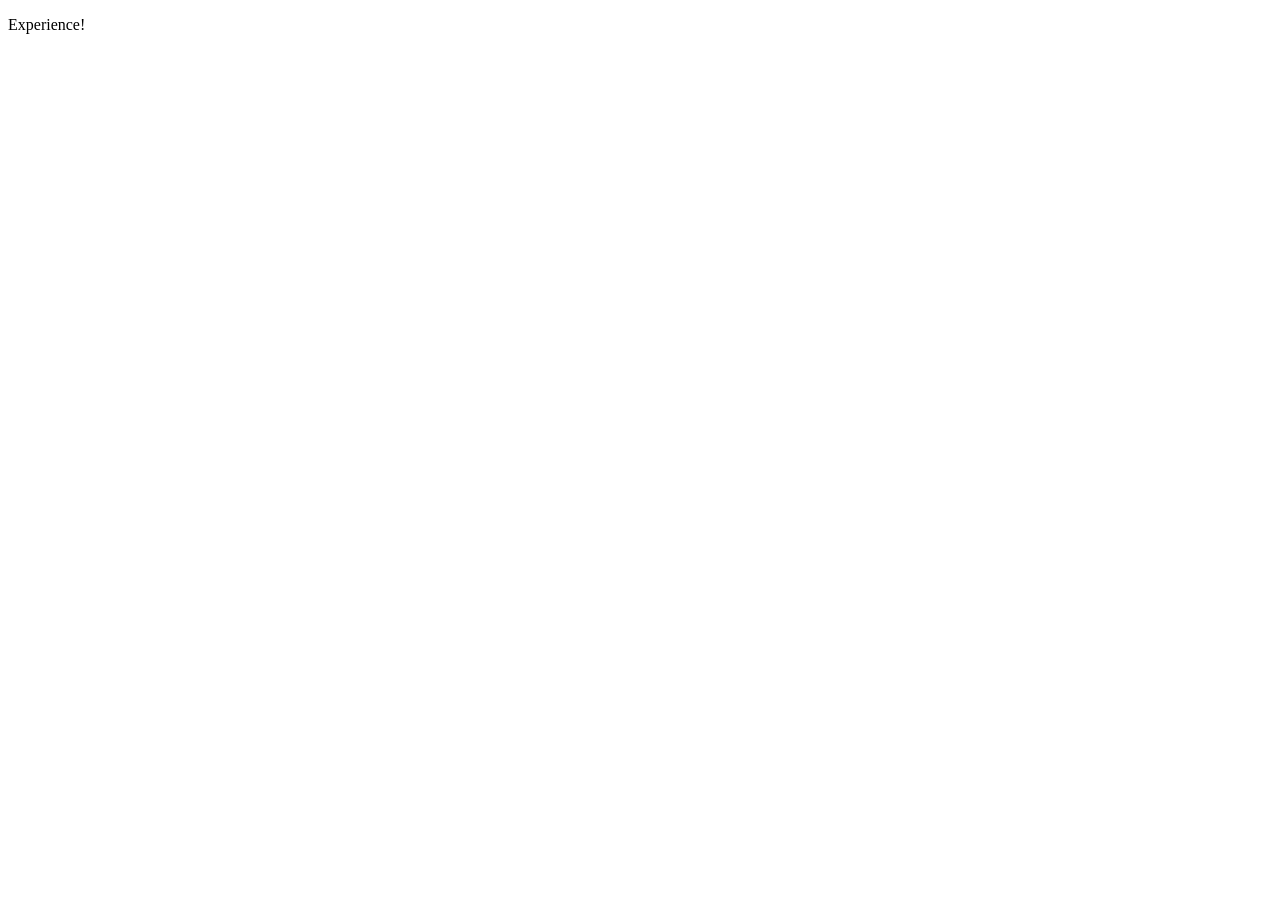
==== experience/experience.html @ 258f3581 "Add portfolio site source files Includes all static pages (home, projects, experience, personal, ski" ====
<!doctype html>
<html lang="en">
  <head>
    <meta charset="UTF-8" />
    <meta name="viewport" content="width=device-width, initial-scale=1.0" />
    <title>Alima's Files</title>
    <link rel="stylesheet" href="experience.css" />
  </head>
  <body>
    <p>Experience!</p>
  </body>
</html>
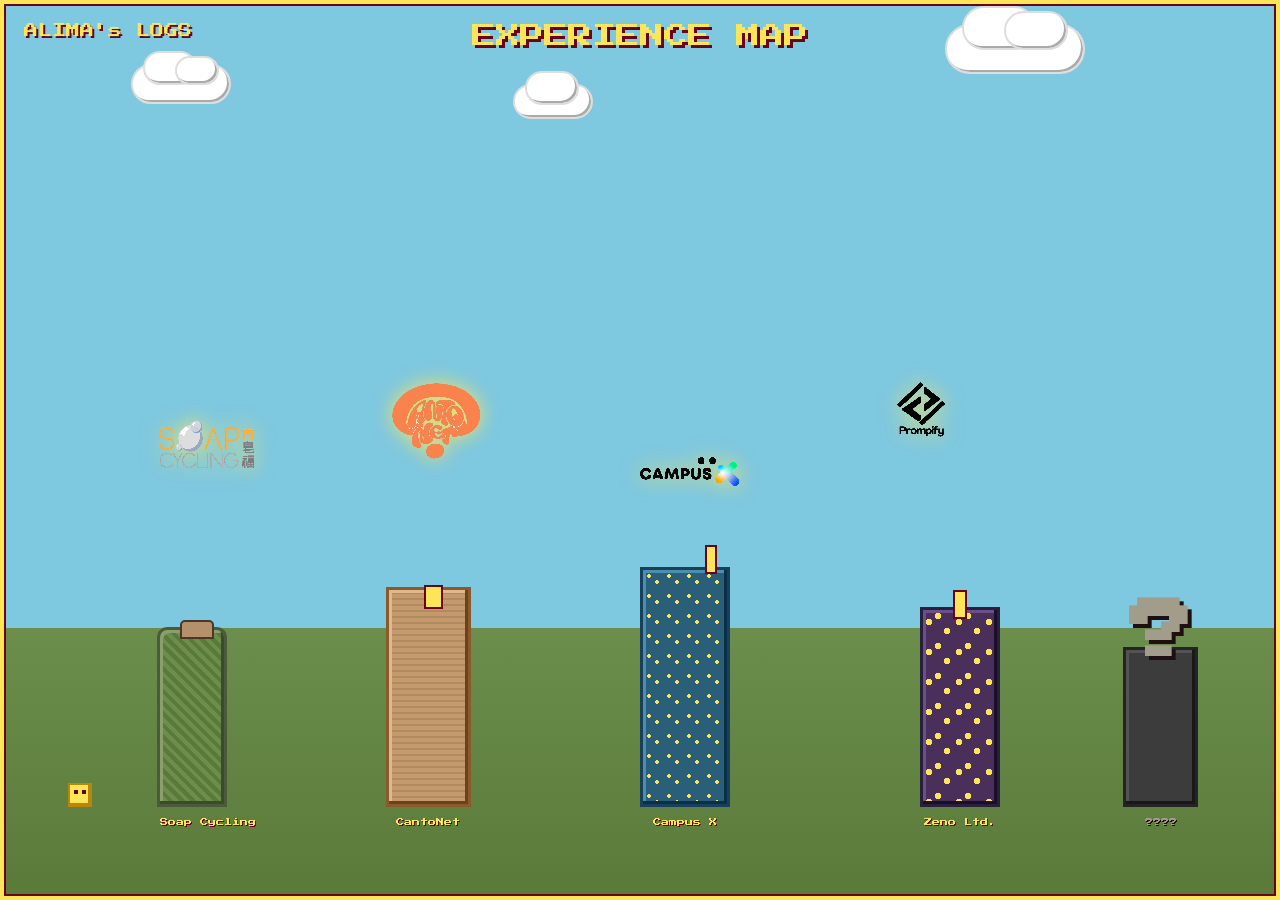
==== commit 60f89ecb: "Add personal newspaper page and update skills & experience Replaced the personal page with a newspap" ====
--- a/experience/experience.html
+++ b/experience/experience.html
@@ -3,10 +3,109 @@
   <head>
     <meta charset="UTF-8" />
     <meta name="viewport" content="width=device-width, initial-scale=1.0" />
-    <title>Alima's Files</title>
+    <title>ALIMA's LOGS – Experience Map</title>
+    <link
+      href="https://fonts.googleapis.com/css?family=Press+Start+2P&display=swap"
+      rel="stylesheet"
+    />
     <link rel="stylesheet" href="experience.css" />
   </head>
   <body>
-    <p>Experience!</p>
+    <div class="cityscape" id="cityscape">
+      <!-- Header text directly on the sky -->
+      <a href="../index.html" class="top-left">ALIMA's LOGS</a>
+      <div class="center-title">EXPERIENCE MAP</div>
+
+      <!-- Pixel clouds (behind text) -->
+      <div class="cloud cloud1"></div>
+      <div class="cloud cloud2"></div>
+      <div class="cloud cloud3"></div>
+
+      <!-- Pixel character (walks on ground) -->
+      <div class="character" id="character" style="left: 5%; bottom: 10%"></div>
+
+      <!-- Buildings – all on ground (bottom: 10%) -->
+      <div
+        class="building building-ngo"
+        data-company="soapcycling"
+        style="left: 12%; bottom: 10%; width: 70px; height: 180px"
+      >
+        <div class="building-name">Soap Cycling</div>
+      </div>
+      <div
+        class="building building-edu"
+        data-company="cantonet"
+        style="left: 30%; bottom: 10%; width: 85px; height: 220px"
+      >
+        <div class="building-name">CantoNet</div>
+      </div>
+      <div
+        class="building building-tech"
+        data-company="campusx"
+        style="left: 50%; bottom: 10%; width: 90px; height: 240px"
+      >
+        <div class="building-name">Campus X</div>
+      </div>
+      <div
+        class="building building-ml"
+        data-company="zeno"
+        style="left: 72%; bottom: 10%; width: 80px; height: 200px"
+      >
+        <div class="building-name">Zeno Ltd.</div>
+      </div>
+      <!-- Mysterious greyed‑out building with question mark -->
+      <div
+        class="building building-mystery"
+        style="left: 88%; bottom: 10%; width: 75px; height: 160px"
+      >
+        <div class="building-name">????</div>
+        <div class="question-mark">?</div>
+      </div>
+
+      <!-- Floating logos (larger, with Zeno specially sized and centered) -->
+      <img
+        src="soapcycling.jpg"
+        alt="Soap Cycling logo"
+        class="floating-logo"
+        style="left: 12%; bottom: 45%"
+      />
+      <img
+        src="cantonet.jpg"
+        alt="CantoNet logo"
+        class="floating-logo"
+        style="left: 30%; bottom: 48%"
+      />
+      <img
+        src="campusx.jpg"
+        alt="Campus X logo"
+        class="floating-logo"
+        style="left: 50%; bottom: 42%"
+      />
+      <img
+        src="zeno.jpg"
+        alt="Zeno Ltd. logo"
+        class="floating-logo zeno-logo"
+        style="left: 72%; bottom: 46%"
+      />
+      <!-- No logo for mystery building -->
+    </div>
+
+    <!-- Centered Modal for company details -->
+    <div class="modal-overlay" id="modalOverlay">
+      <div class="modal-content">
+        <span class="close-btn" id="closeModal">&times;</span>
+        <div class="modal-header">
+          <img class="modal-logo" id="modalLogo" src="" alt="Logo" />
+          <h2 id="modalTitle"></h2>
+        </div>
+        <div class="modal-body">
+          <p id="modalRole"></p>
+          <p id="modalDates"></p>
+          <ul id="modalHighlights"></ul>
+        </div>
+      </div>
+    </div>
+
+    <script src="experience.js"></script>
   </body>
 </html>
--- a/experience/experience.css
+++ b/experience/experience.css
@@ -0,0 +1,504 @@
+/* Reset & full‑page setup */
+* {
+  box-sizing: border-box;
+  margin: 0;
+  padding: 0;
+}
+
+html,
+body {
+  width: 100%;
+  height: 100%;
+  background-color: #680319; /* fallback, but cityscape covers it */
+  font-family: "Press Start 2P", cursive;
+  color: #fde558;
+  overflow: hidden;
+}
+
+/* Cityscape fills entire viewport – sky gradient */
+.cityscape {
+  position: relative;
+  width: 100vw;
+  height: 100vh;
+  background: linear-gradient(
+    #7ec8e0 0%,
+    #7ec8e0 70%,
+    #6b8e4c 70%,
+    #5a7a3a 100%
+  );
+  border: 4px solid #fde558;
+  box-shadow:
+    inset 0 0 0 2px #680319,
+    8px 8px 0 rgba(0, 0, 0, 0.5);
+  overflow: hidden;
+  image-rendering: pixelated;
+  cursor: pointer;
+}
+
+/* Header text – positioned directly on the sky */
+.top-left {
+  position: absolute;
+  top: 20px;
+  left: 20px;
+  font-size: 14px;
+  color: #fde558; /* keep the yellow color */
+  text-shadow: 2px 2px 0 #680319;
+  z-index: 16; /* slightly above clouds (clouds are z-index:1) */
+  text-decoration: none; /* remove underline */
+  cursor: pointer; /* show hand cursor */
+  pointer-events: auto; /* ensure it's clickable (override any previous none) */
+}
+
+.top-left:hover {
+  text-decoration: underline; /* optional: underline on hover for clarity */
+}
+
+.center-title {
+  position: absolute;
+  top: 20px;
+  left: 50%;
+  transform: translateX(-50%);
+  font-size: 24px;
+  color: #fde558;
+  text-shadow: 3px 3px 0 #680319;
+  white-space: nowrap;
+  z-index: 15;
+  pointer-events: none;
+}
+
+/* Pixel clouds – behind everything else */
+.cloud {
+  position: absolute;
+  background: #ffffff;
+  border: 2px solid #ddd;
+  box-shadow:
+    inset -2px -2px 0 #aaa,
+    inset 2px 2px 0 #fff;
+  image-rendering: pixelated;
+  z-index: 1;
+  pointer-events: none;
+}
+
+.cloud1 {
+  width: 100px;
+  height: 40px;
+  top: 60px;
+  left: 10%;
+  border-radius: 20px;
+}
+.cloud1::before,
+.cloud1::after {
+  content: "";
+  position: absolute;
+  background: #ffffff;
+  border: 2px solid #ddd;
+  box-shadow: inset -2px -2px 0 #aaa;
+  image-rendering: pixelated;
+}
+.cloud1::before {
+  width: 50px;
+  height: 30px;
+  top: -15px;
+  left: 10px;
+  border-radius: 20px;
+}
+.cloud1::after {
+  width: 40px;
+  height: 25px;
+  top: -10px;
+  right: 10px;
+  border-radius: 15px;
+}
+
+.cloud2 {
+  width: 140px;
+  height: 50px;
+  top: 20px;
+  right: 15%;
+  border-radius: 30px;
+}
+.cloud2::before,
+.cloud2::after {
+  content: "";
+  position: absolute;
+  background: #ffffff;
+  border: 2px solid #ddd;
+  box-shadow: inset -2px -2px 0 #aaa;
+  image-rendering: pixelated;
+}
+.cloud2::before {
+  width: 70px;
+  height: 40px;
+  top: -20px;
+  left: 15px;
+  border-radius: 30px;
+}
+.cloud2::after {
+  width: 60px;
+  height: 35px;
+  top: -15px;
+  right: 15px;
+  border-radius: 25px;
+}
+
+.cloud3 {
+  width: 80px;
+  height: 35px;
+  top: 80px;
+  left: 40%;
+  border-radius: 20px;
+}
+.cloud3::before {
+  content: "";
+  position: absolute;
+  width: 50px;
+  height: 30px;
+  background: #ffffff;
+  border: 2px solid #ddd;
+  box-shadow: inset -2px -2px 0 #aaa;
+  top: -15px;
+  left: 10px;
+  border-radius: 20px;
+  image-rendering: pixelated;
+}
+
+/* ---------- Buildings – all on ground (bottom: 10%) ---------- */
+.building {
+  position: absolute;
+  background: #8b6b4f; /* fallback */
+  border: 3px solid #4a3729;
+  box-shadow:
+    inset -3px -3px 0 #3a2a1f,
+    inset 3px 3px 0 #b5916b;
+  image-rendering: pixelated;
+  transition: transform 0.1s step-end;
+  cursor: pointer;
+}
+
+.building:hover {
+  transform: scale(1.02);
+}
+
+.building-name {
+  position: absolute;
+  bottom: -22px;
+  left: 0;
+  width: 100%;
+  font-size: 8px;
+  color: #fde558;
+  text-align: center;
+  text-shadow: 1px 1px 0 #680319;
+  white-space: nowrap;
+}
+
+/* Soap Cycling – NGO: green with a curved top */
+.building-ngo {
+  background: #6b8e4c;
+  border-color: #4a5a3a;
+  box-shadow:
+    inset -3px -3px 0 #3a4a2a,
+    inset 3px 3px 0 #8b9e6b;
+  background-image: repeating-linear-gradient(
+    45deg,
+    #5a7a3a 0px,
+    #5a7a3a 4px,
+    #6b8e4c 4px,
+    #6b8e4c 8px
+  );
+  border-radius: 10px 10px 0 0;
+}
+.building-ngo::after {
+  content: "";
+  position: absolute;
+  top: -10px;
+  left: 20px;
+  width: 30px;
+  height: 15px;
+  background: #b5916b;
+  border: 2px solid #4a3729;
+  border-radius: 5px 5px 0 0;
+}
+
+/* CantoNet – education: school with a tower (no emoji) */
+.building-edu {
+  background: #c49a6c;
+  border-color: #8b5a2b;
+  box-shadow:
+    inset -3px -3px 0 #6b421f,
+    inset 3px 3px 0 #e0b88b;
+  background-image: repeating-linear-gradient(
+    0deg,
+    rgba(0, 0, 0, 0.1) 0px,
+    rgba(0, 0, 0, 0.1) 2px,
+    transparent 2px,
+    transparent 6px
+  );
+}
+.building-edu::after {
+  content: "";
+  position: absolute;
+  top: -5px;
+  left: 35px;
+  width: 15px;
+  height: 20px;
+  background: #fde558;
+  border: 2px solid #680319;
+}
+
+/* Campus X – tech: modern with antenna (no emoji) */
+.building-tech {
+  background: #2a5f7a;
+  border-color: #1a3f5a;
+  box-shadow:
+    inset -3px -3px 0 #0a2f4a,
+    inset 3px 3px 0 #4a8fb0;
+  background-image:
+    radial-gradient(circle at 30% 30%, #fde558 2px, transparent 2px),
+    radial-gradient(circle at 70% 60%, #fde558 2px, transparent 2px);
+  background-size: 20px 20px;
+}
+.building-tech::after {
+  content: "";
+  position: absolute;
+  top: -25px;
+  right: 10px;
+  width: 8px;
+  height: 25px;
+  background: #fde558;
+  border: 2px solid #680319;
+}
+
+/* Zeno Ltd. – ML startup: futuristic with neural‑net dots and spire */
+.building-ml {
+  background: #4a2f5a;
+  border-color: #2a1f3a;
+  box-shadow:
+    inset -3px -3px 0 #1a0f2a,
+    inset 3px 3px 0 #6a4f8a;
+  background-image:
+    radial-gradient(circle at 20% 40%, #fde558 3px, transparent 3px),
+    radial-gradient(circle at 80% 70%, #fde558 3px, transparent 3px),
+    radial-gradient(circle at 50% 20%, #fde558 3px, transparent 3px);
+  background-size: 30px 30px;
+}
+.building-ml::after {
+  content: "";
+  position: absolute;
+  top: -20px;
+  left: 50%;
+  transform: translateX(-50%);
+  width: 10px;
+  height: 25px;
+  background: #fde558;
+  border: 2px solid #680319;
+}
+
+/* Mystery building – dimmed grey with giant question mark */
+.building-mystery {
+  background: #555;
+  border-color: #333;
+  box-shadow:
+    inset -3px -3px 0 #222,
+    inset 3px 3px 0 #777;
+  filter: grayscale(80%) brightness(0.7);
+}
+.question-mark {
+  position: absolute;
+  top: -50px;
+  left: 50%;
+  transform: translateX(-50%);
+  font-size: 64px;
+  font-weight: bold;
+  color: #fde558;
+  text-shadow: 4px 4px 0 #680319;
+  font-family: "Press Start 2P", cursive;
+  pointer-events: none;
+}
+
+/* ---------- Floating logos (base size 100px) ---------- */
+.floating-logo {
+  position: absolute;
+  width: 100px;
+  height: 100px;
+  object-fit: contain;
+  image-rendering: pixelated;
+  filter: drop-shadow(0 0 10px rgba(253, 229, 88, 0.9));
+  pointer-events: none;
+  z-index: 20;
+  transition: transform 0.2s;
+}
+.floating-logo:hover {
+  transform: scale(1.1);
+}
+
+/* Zeno logo – enlarged and centered over its building */
+.zeno-logo {
+  width: 150px;
+  height: 150px;
+  transform: translateX(-50%); /* center horizontally */
+  left: 72% !important; /* override inline left to keep alignment */
+  bottom: 46% !important;
+}
+
+/* ---------- The pixel character (walks horizontally only) ---------- */
+.character {
+  position: absolute;
+  width: 24px;
+  height: 24px;
+  background: #fde558;
+  border: 2px solid #b8860b;
+  box-shadow: inset -2px -2px 0 #b8860b;
+  image-rendering: pixelated;
+  bottom: 10%; /* fixed ground level */
+  left: 5%;
+  transition: left 0.6s steps(10); /* only left changes */
+  z-index: 10;
+}
+.character::before,
+.character::after {
+  content: "";
+  position: absolute;
+  width: 4px;
+  height: 4px;
+  background: #680319;
+  top: 5px;
+}
+.character::before {
+  left: 4px;
+}
+.character::after {
+  right: 4px;
+}
+
+/* ---------- Centered Modal with overlay ---------- */
+.modal-overlay {
+  display: none;
+  position: fixed;
+  top: 0;
+  left: 0;
+  width: 100%;
+  height: 100%;
+  background-color: rgba(0, 0, 0, 0.7);
+  align-items: center;
+  justify-content: center;
+  z-index: 200;
+}
+
+.modal-content {
+  background-color: #ffffff;
+  border: 4px solid #fde558;
+  padding: 30px;
+  max-width: 500px;
+  width: 90%;
+  box-shadow: 8px 8px 0 rgba(0, 0, 0, 0.5);
+  font-family: "Press Start 2P", cursive;
+  color: #333;
+  position: relative;
+  animation: modalPop 0.2s steps(4);
+}
+
+@keyframes modalPop {
+  0% {
+    transform: scale(0.8);
+    opacity: 0;
+  }
+  100% {
+    transform: scale(1);
+    opacity: 1;
+  }
+}
+
+.close-btn {
+  position: absolute;
+  top: 10px;
+  right: 15px;
+  font-size: 28px;
+  font-weight: bold;
+  color: #680319;
+  cursor: pointer;
+}
+.close-btn:hover {
+  color: #fde558;
+}
+
+.modal-header {
+  display: flex;
+  align-items: center;
+  gap: 20px;
+  margin-bottom: 20px;
+}
+
+.modal-logo {
+  width: 120px;
+  height: 120px;
+  object-fit: contain;
+  border: 3px solid #680319;
+  image-rendering: pixelated;
+  background: #fff;
+}
+
+.modal-header h2 {
+  font-size: 18px;
+  color: #680319;
+  text-shadow: 1px 1px 0 #fde558;
+  word-break: break-word;
+}
+
+.modal-body p {
+  font-size: 12px;
+  margin: 12px 0;
+  line-height: 1.6;
+  color: #333;
+}
+
+.modal-body ul {
+  margin-top: 10px;
+  padding-left: 20px;
+  color: #333;
+}
+
+.modal-body li {
+  font-size: 10px;
+  margin-bottom: 8px;
+}
+
+/* Responsive adjustments */
+@media (max-width: 600px) {
+  .center-title {
+    font-size: 16px;
+  }
+  .top-left {
+    font-size: 10px;
+  }
+  .building {
+    width: 60px !important;
+    height: 140px !important;
+  }
+  .floating-logo {
+    width: 70px;
+    height: 70px;
+  }
+  .zeno-logo {
+    width: 110px;
+    height: 110px;
+  }
+  .building-name {
+    font-size: 6px;
+    bottom: -18px;
+  }
+  .character {
+    width: 20px;
+    height: 20px;
+  }
+  .modal-logo {
+    width: 80px;
+    height: 80px;
+  }
+  .modal-header h2 {
+    font-size: 14px;
+  }
+  .modal-body p,
+  .modal-body li {
+    font-size: 8px;
+  }
+}
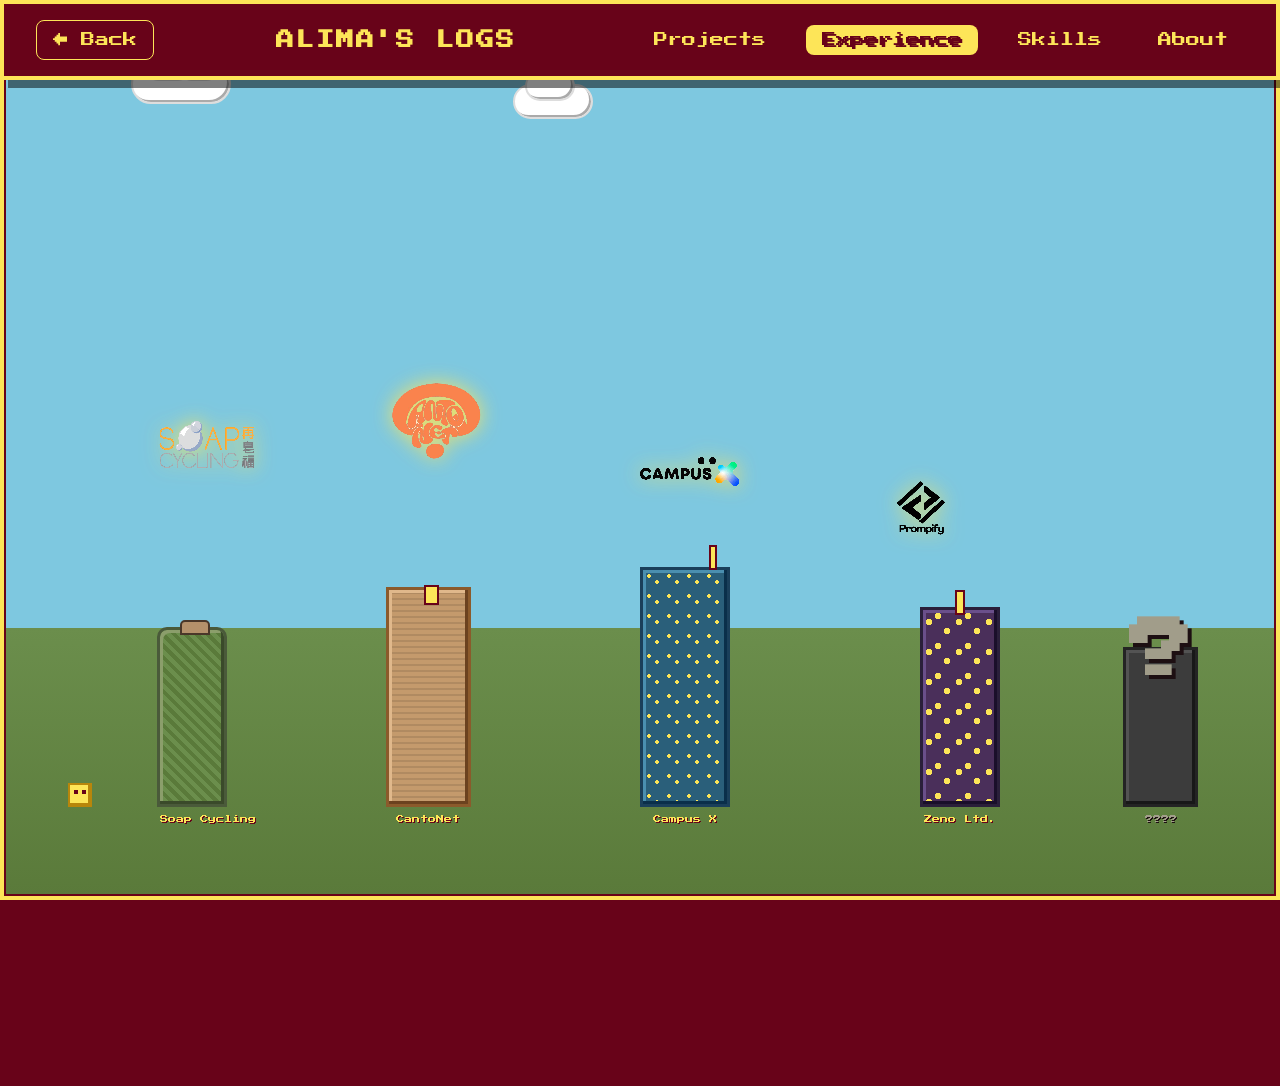
==== commit e9525b1e: "Add large image files for projects: nomad.jpg and vaccine.jpg" ====
--- a/experience/experience.html
+++ b/experience/experience.html
@@ -4,16 +4,27 @@
     <meta charset="UTF-8" />
     <meta name="viewport" content="width=device-width, initial-scale=1.0" />
     <title>ALIMA's LOGS – Experience Map</title>
+    <link rel="stylesheet" href="../common/design-system.css" />
     <link
       href="https://fonts.googleapis.com/css?family=Press+Start+2P&display=swap"
       rel="stylesheet"
     />
     <link rel="stylesheet" href="experience.css" />
   </head>
-  <body>
+  <body class="theme-experience">
+    <nav class="unified-nav">
+      <a href="../index.html" class="nav-back">← Back</a>
+      <a href="../index.html" class="nav-brand">ALIMA's LOGS</a>
+      <ul class="nav-menu">
+        <li><a href="../projects/projects.html" class="nav-link">Projects</a></li>
+        <li><a href="experience.html" class="nav-link active">Experience</a></li>
+        <li><a href="../skills/skills.html" class="nav-link">Skills</a></li>
+        <li><a href="../personal/personal.html" class="nav-link">About</a></li>
+      </ul>
+    </nav>
+    
     <div class="cityscape" id="cityscape">
       <!-- Header text directly on the sky -->
-      <a href="../index.html" class="top-left">ALIMA's LOGS</a>
       <div class="center-title">EXPERIENCE MAP</div>
 
       <!-- Pixel clouds (behind text) -->
@@ -101,11 +112,23 @@
         <div class="modal-body">
           <p id="modalRole"></p>
           <p id="modalDates"></p>
+          <p id="modalLocation"></p>
           <ul id="modalHighlights"></ul>
         </div>
       </div>
     </div>
 
+    <footer class="unified-footer">
+      <div class="footer-content">
+        <p>&copy; 2024 Alima Nur Begimbaeva. All rights reserved.</p>
+        <ul class="footer-links">
+          <li><a href="#" class="footer-link">LinkedIn</a></li>
+          <li><a href="#" class="footer-link">GitHub</a></li>
+          <li><a href="#" class="footer-link">Email</a></li>
+        </ul>
+      </div>
+    </footer>
+
     <script src="experience.js"></script>
   </body>
 </html>
--- a/common/design-system.css
+++ b/common/design-system.css
@@ -0,0 +1,421 @@
+/* ========================================
+   ALIMA'S PORTFOLIO - UNIFIED DESIGN SYSTEM
+   ======================================== */
+
+/* CSS Custom Properties (Design Tokens) */
+:root {
+  /* Color Palette */
+  --primary-dark: #680319;
+  --primary-light: #fde558;
+  --accent-gold: #d4af37;
+  --neutral-dark: #1a1a1a;
+  --neutral-light: #f8f6f0;
+  --neutral-gray: #666;
+  --neutral-light-gray: #ccc;
+  --white: #ffffff;
+  
+  /* Color RGB Values for Opacity */
+  --primary-dark-rgb: 104 3 25;
+  --primary-light-rgb: 253 229 88;
+  --accent-gold-rgb: 212 175 55;
+  --neutral-dark-rgb: 26 26 26;
+  --neutral-light-rgb: 248 246 240;
+  
+  /* Typography */
+  --font-serif-primary: 'Playfair Display', serif;
+  --font-serif-secondary: 'Merriweather', serif;
+  --font-sans-primary: 'Roboto Slab', sans-serif;
+  --font-sans-secondary: 'Instrument Serif', serif;
+  --font-mono: 'ui-monospace', 'SFMono-Regular', 'Menlo', 'Monaco', 'Consolas', monospace;
+  --font-pixel: 'Press Start 2P', cursive;
+  
+  /* Spacing Scale */
+  --space-xs: 4px;
+  --space-sm: 8px;
+  --space-md: 16px;
+  --space-lg: 24px;
+  --space-xl: 32px;
+  --space-2xl: 48px;
+  --space-3xl: 64px;
+  
+  /* Border Radius */
+  --radius-sm: 4px;
+  --radius-md: 8px;
+  --radius-lg: 12px;
+  --radius-xl: 16px;
+  --radius-2xl: 24px;
+  --radius-full: 999px;
+  
+  /* Shadows */
+  --shadow-sm: 0 2px 4px rgba(0, 0, 0, 0.1);
+  --shadow-md: 0 4px 8px rgba(0, 0, 0, 0.15);
+  --shadow-lg: 0 8px 16px rgba(0, 0, 0, 0.2);
+  --shadow-pixel: 8px 8px 0 rgba(0, 0, 0, 0.5);
+  
+  /* Transitions */
+  --transition-fast: 0.15s ease;
+  --transition-normal: 0.3s ease;
+  --transition-slow: 0.6s ease;
+  
+  /* Z-Index Scale */
+  --z-dropdown: 100;
+  --z-modal: 200;
+  --z-tooltip: 300;
+}
+
+/* ========================================
+   UNIVERSAL RESET & BASE STYLES
+   ======================================== */
+
+*,
+*::before,
+*::after {
+  box-sizing: border-box;
+  margin: 0;
+  padding: 0;
+}
+
+html {
+  scroll-behavior: smooth;
+}
+
+body {
+  line-height: 1.6;
+  -webkit-font-smoothing: antialiased;
+  -moz-osx-font-smoothing: grayscale;
+}
+
+/* ========================================
+   UNIFIED NAVIGATION COMPONENT
+   ======================================== */
+
+.unified-nav {
+  position: fixed;
+  top: 0;
+  left: 0;
+  right: 0;
+  z-index: 50;
+  display: flex;
+  justify-content: space-between;
+  align-items: center;
+  padding: var(--space-md) var(--space-xl);
+  background: rgba(var(--primary-dark-rgb), 0.95);
+  backdrop-filter: blur(10px);
+  border-bottom: 2px solid var(--primary-light);
+  transition: all var(--transition-normal);
+}
+
+.unified-nav.scrolled {
+  background: var(--primary-dark);
+  box-shadow: var(--shadow-md);
+}
+
+.nav-brand {
+  font-family: var(--font-serif-primary);
+  font-weight: 700;
+  font-size: 18px;
+  letter-spacing: 2px;
+  text-transform: uppercase;
+  color: var(--primary-light);
+  text-decoration: none;
+  transition: color var(--transition-fast);
+}
+
+.nav-brand:hover {
+  color: var(--accent-gold);
+}
+
+.nav-back {
+  font-family: var(--font-sans-primary);
+  font-size: 14px;
+  color: var(--primary-light);
+  text-decoration: none;
+  padding: var(--space-sm) var(--space-md);
+  border: 1px solid var(--primary-light);
+  border-radius: var(--radius-md);
+  transition: all var(--transition-fast);
+}
+
+.nav-back:hover {
+  background: var(--primary-light);
+  color: var(--primary-dark);
+}
+
+.nav-menu {
+  display: flex;
+  gap: var(--space-lg);
+  list-style: none;
+}
+
+.nav-link {
+  font-family: var(--font-sans-primary);
+  font-size: 14px;
+  color: var(--primary-light);
+  text-decoration: none;
+  padding: var(--space-sm) var(--space-md);
+  border-radius: var(--radius-md);
+  transition: all var(--transition-fast);
+}
+
+.nav-link:hover,
+.nav-link.active {
+  background: var(--primary-light);
+  color: var(--primary-dark);
+}
+
+/* ========================================
+   UNIFIED FOOTER COMPONENT
+   ======================================== */
+
+.unified-footer {
+  background: var(--primary-dark);
+  color: var(--primary-light);
+  padding: var(--space-xl) var(--space-lg);
+  text-align: center;
+  border-top: 4px double var(--accent-gold);
+  margin-top: var(--space-3xl);
+}
+
+.footer-content {
+  font-family: var(--font-sans-primary);
+  font-size: 12px;
+  letter-spacing: 1px;
+  max-width: 1200px;
+  margin: 0 auto;
+}
+
+.footer-links {
+  display: flex;
+  justify-content: center;
+  gap: var(--space-xl);
+  margin-top: var(--space-md);
+  list-style: none;
+}
+
+.footer-link {
+  color: var(--primary-light);
+  text-decoration: none;
+  transition: color var(--transition-fast);
+}
+
+.footer-link:hover {
+  color: var(--accent-gold);
+}
+
+/* ========================================
+   THEME-SPECIFIC VARIATIONS
+   ======================================== */
+
+/* Landing Page Theme */
+.theme-landing {
+  background: var(--primary-dark);
+  color: var(--primary-light);
+  font-family: var(--font-sans-secondary);
+}
+
+.theme-landing .unified-nav {
+  background: transparent;
+  border-bottom: 1px solid rgba(var(--primary-light-rgb), 0.2);
+}
+
+.theme-landing .unified-nav.scrolled {
+  background: rgba(var(--primary-dark-rgb), 0.95);
+}
+
+/* Experience Page Theme (Retro Game) */
+.theme-experience {
+  background: var(--primary-dark);
+  color: var(--primary-light);
+  font-family: var(--font-pixel);
+  image-rendering: pixelated;
+}
+
+.theme-experience .unified-nav {
+  background: var(--primary-dark);
+  border: 4px solid var(--primary-light);
+  box-shadow: var(--shadow-pixel);
+}
+
+.theme-experience .nav-brand,
+.theme-experience .nav-link,
+.theme-experience .nav-back {
+  font-family: var(--font-pixel);
+  text-shadow: 2px 2px 0 var(--primary-dark);
+}
+
+/* Projects Page Theme (Museum) */
+.theme-projects {
+  background: var(--primary-dark);
+  color: var(--primary-light);
+  font-family: var(--font-sans-secondary);
+}
+
+.theme-projects .unified-nav {
+  background: rgba(var(--primary-dark-rgb), 0.8);
+  backdrop-filter: blur(10px);
+}
+
+.theme-projects .nav-brand {
+  font-family: var(--font-serif-primary);
+  font-style: italic;
+}
+
+/* Skills Page Theme (Gaming UI) */
+.theme-skills {
+  background: var(--primary-dark);
+  color: var(--primary-light);
+  font-family: var(--font-sans-primary);
+}
+
+.theme-skills .unified-nav {
+  background: var(--primary-dark);
+  border-bottom: 2px solid rgba(var(--primary-light-rgb), 0.2);
+}
+
+.theme-skills .nav-brand {
+  font-weight: 800;
+  letter-spacing: 0.18em;
+}
+
+/* About Me Page Theme (Newspaper) */
+.theme-personal {
+  background: var(--neutral-light);
+  color: var(--neutral-dark);
+  font-family: var(--font-serif-secondary);
+}
+
+.theme-personal .unified-nav {
+  background: var(--neutral-dark);
+  border-bottom: 4px double var(--accent-gold);
+}
+
+.theme-personal .nav-brand,
+.theme-personal .nav-link,
+.theme-personal .nav-back {
+  color: var(--white);
+}
+
+.theme-personal .nav-link:hover,
+.theme-personal .nav-back:hover {
+  background: var(--accent-gold);
+  color: var(--neutral-dark);
+}
+
+/* ========================================
+   RESPONSIVE NAVIGATION
+   ======================================== */
+
+@media (max-width: 768px) {
+  .unified-nav {
+    padding: var(--space-sm) var(--space-md);
+  }
+  
+  .nav-menu {
+    display: none;
+  }
+  
+  .nav-brand {
+    font-size: 16px;
+  }
+  
+  .nav-back {
+    font-size: 12px;
+    padding: var(--space-xs) var(--space-sm);
+  }
+}
+
+@media (max-width: 480px) {
+  .unified-nav {
+    flex-direction: column;
+    gap: var(--space-sm);
+    padding: var(--space-sm);
+  }
+  
+  .footer-links {
+    flex-direction: column;
+    gap: var(--space-md);
+  }
+}
+
+/* ========================================
+   UTILITY CLASSES
+   ======================================== */
+
+.container {
+  max-width: 1200px;
+  margin: 0 auto;
+  padding: 0 var(--space-lg);
+}
+
+.text-center {
+  text-align: center;
+}
+
+.text-left {
+  text-align: left;
+}
+
+.text-right {
+  text-align: right;
+}
+
+.sr-only {
+  position: absolute;
+  width: 1px;
+  height: 1px;
+  padding: 0;
+  margin: -1px;
+  overflow: hidden;
+  clip: rect(0, 0, 0, 0);
+  white-space: nowrap;
+  border: 0;
+}
+
+/* ========================================
+   ANIMATIONS
+   ======================================== */
+
+@keyframes fadeIn {
+  from {
+    opacity: 0;
+    transform: translateY(20px);
+  }
+  to {
+    opacity: 1;
+    transform: translateY(0);
+  }
+}
+
+@keyframes slideInLeft {
+  from {
+    opacity: 0;
+    transform: translateX(-20px);
+  }
+  to {
+    opacity: 1;
+    transform: translateX(0);
+  }
+}
+
+@keyframes pulse {
+  0%, 100% {
+    transform: scale(1);
+    opacity: 1;
+  }
+  50% {
+    transform: scale(1.05);
+    opacity: 0.8;
+  }
+}
+
+.animate-fade-in {
+  animation: fadeIn 0.6s ease-out;
+}
+
+.animate-slide-in {
+  animation: slideInLeft 0.4s ease-out;
+}
+
+.animate-pulse {
+  animation: pulse 2s ease-in-out infinite;
+}
--- a/experience/experience.css
+++ b/experience/experience.css
@@ -337,7 +337,7 @@
   height: 150px;
   transform: translateX(-50%); /* center horizontally */
   left: 72% !important; /* override inline left to keep alignment */
-  bottom: 46% !important;
+  bottom: 35% !important; /* positioned to sit on top of the building */
 }
 
 /* ---------- The pixel character (walks horizontally only) ---------- */
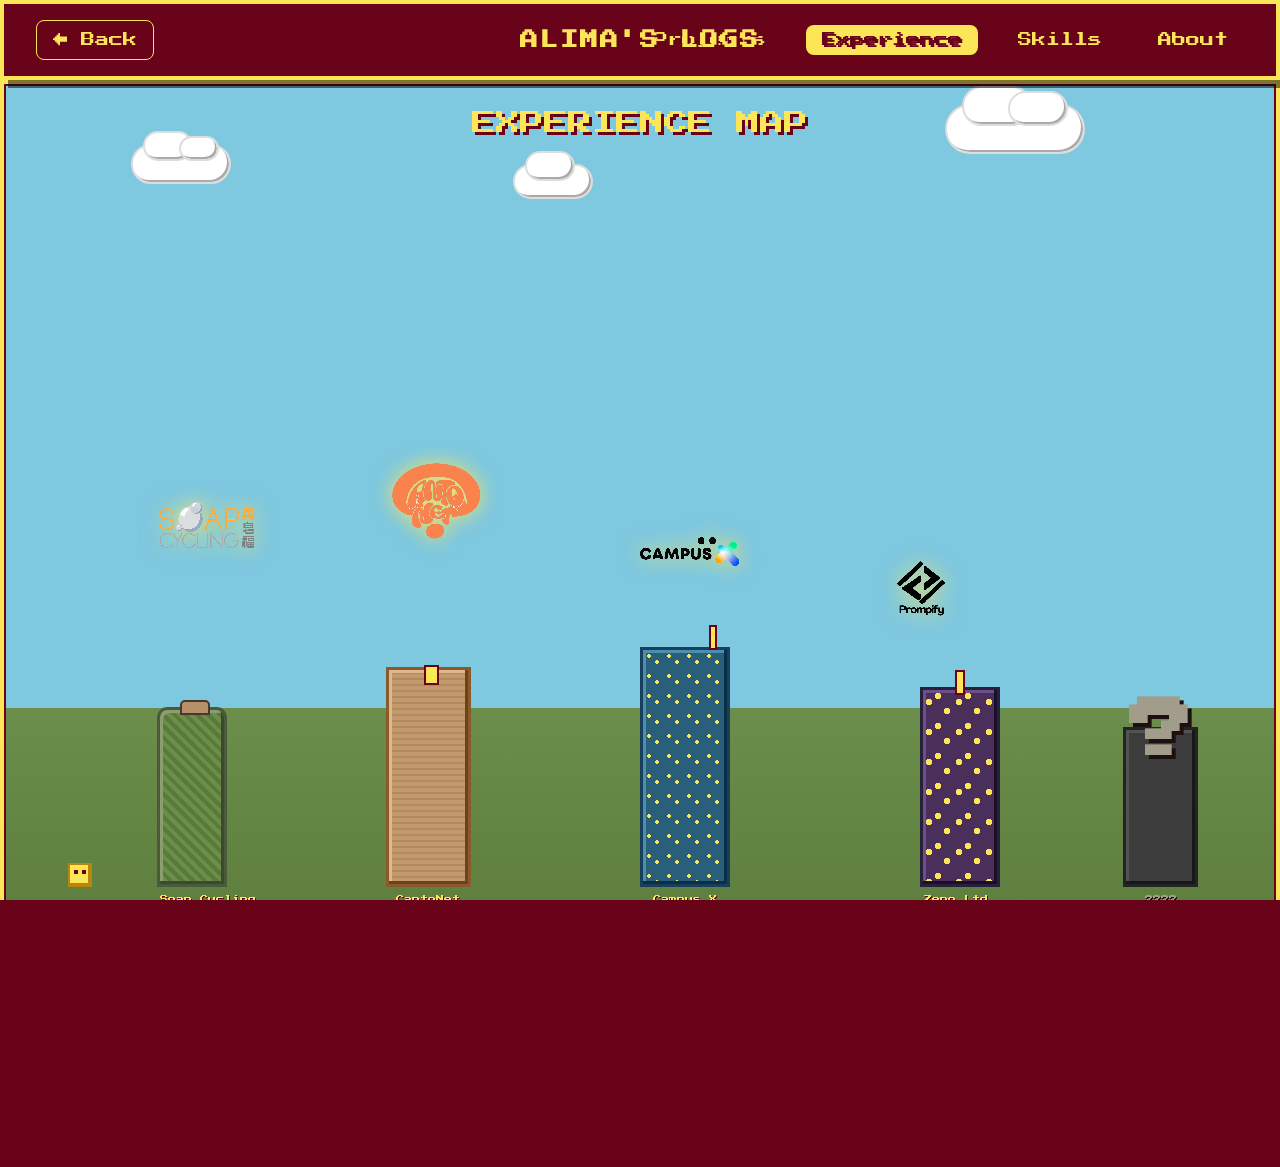
==== commit 8f819ce6: "Add Workbox configuration for service worker generation" ====
--- a/experience/experience.html
+++ b/experience/experience.html
@@ -16,13 +16,17 @@
       <a href="../index.html" class="nav-back">← Back</a>
       <a href="../index.html" class="nav-brand">ALIMA's LOGS</a>
       <ul class="nav-menu">
-        <li><a href="../projects/projects.html" class="nav-link">Projects</a></li>
-        <li><a href="experience.html" class="nav-link active">Experience</a></li>
+        <li>
+          <a href="../projects/projects.html" class="nav-link">Projects</a>
+        </li>
+        <li>
+          <a href="experience.html" class="nav-link active">Experience</a>
+        </li>
         <li><a href="../skills/skills.html" class="nav-link">Skills</a></li>
         <li><a href="../personal/personal.html" class="nav-link">About</a></li>
       </ul>
     </nav>
-    
+
     <div class="cityscape" id="cityscape">
       <!-- Header text directly on the sky -->
       <div class="center-title">EXPERIENCE MAP</div>
@@ -106,7 +110,12 @@
       <div class="modal-content">
         <span class="close-btn" id="closeModal">&times;</span>
         <div class="modal-header">
-          <img class="modal-logo" id="modalLogo" src="" alt="Logo" />
+          <img
+            class="modal-logo"
+            id="modalLogo"
+            src="[data-uri]"
+            alt="Logo"
+          />
           <h2 id="modalTitle"></h2>
         </div>
         <div class="modal-body">
--- a/common/design-system.css
+++ b/common/design-system.css
@@ -13,22 +13,23 @@
   --neutral-gray: #666;
   --neutral-light-gray: #ccc;
   --white: #ffffff;
-  
+
   /* Color RGB Values for Opacity */
   --primary-dark-rgb: 104 3 25;
   --primary-light-rgb: 253 229 88;
   --accent-gold-rgb: 212 175 55;
   --neutral-dark-rgb: 26 26 26;
   --neutral-light-rgb: 248 246 240;
-  
+
   /* Typography */
-  --font-serif-primary: 'Playfair Display', serif;
-  --font-serif-secondary: 'Merriweather', serif;
-  --font-sans-primary: 'Roboto Slab', sans-serif;
-  --font-sans-secondary: 'Instrument Serif', serif;
-  --font-mono: 'ui-monospace', 'SFMono-Regular', 'Menlo', 'Monaco', 'Consolas', monospace;
-  --font-pixel: 'Press Start 2P', cursive;
-  
+  --font-serif-primary: "Playfair Display", serif;
+  --font-serif-secondary: "Merriweather", serif;
+  --font-sans-primary: "Roboto Slab", sans-serif;
+  --font-sans-secondary: "Instrument Serif", serif;
+  --font-mono:
+    "ui-monospace", "SFMono-Regular", "Menlo", "Monaco", "Consolas", monospace;
+  --font-pixel: "Press Start 2P", cursive;
+
   /* Spacing Scale */
   --space-xs: 4px;
   --space-sm: 8px;
@@ -37,7 +38,7 @@
   --space-xl: 32px;
   --space-2xl: 48px;
   --space-3xl: 64px;
-  
+
   /* Border Radius */
   --radius-sm: 4px;
   --radius-md: 8px;
@@ -45,18 +46,18 @@
   --radius-xl: 16px;
   --radius-2xl: 24px;
   --radius-full: 999px;
-  
+
   /* Shadows */
   --shadow-sm: 0 2px 4px rgba(0, 0, 0, 0.1);
   --shadow-md: 0 4px 8px rgba(0, 0, 0, 0.15);
   --shadow-lg: 0 8px 16px rgba(0, 0, 0, 0.2);
   --shadow-pixel: 8px 8px 0 rgba(0, 0, 0, 0.5);
-  
+
   /* Transitions */
   --transition-fast: 0.15s ease;
   --transition-normal: 0.3s ease;
   --transition-slow: 0.6s ease;
-  
+
   /* Z-Index Scale */
   --z-dropdown: 100;
   --z-modal: 200;
@@ -111,6 +112,11 @@
 }
 
 .nav-brand {
+  position: absolute;
+  left: 50%;
+  transform: translateX(-50%);
+  flex: none;
+  margin: 0;
   font-family: var(--font-serif-primary);
   font-weight: 700;
   font-size: 18px;
@@ -119,6 +125,11 @@
   color: var(--primary-light);
   text-decoration: none;
   transition: color var(--transition-fast);
+  text-align: center;
+}
+
+.unified-nav {
+  position: relative;
 }
 
 .nav-brand:hover {
@@ -309,15 +320,15 @@
   .unified-nav {
     padding: var(--space-sm) var(--space-md);
   }
-  
+
   .nav-menu {
     display: none;
   }
-  
+
   .nav-brand {
     font-size: 16px;
   }
-  
+
   .nav-back {
     font-size: 12px;
     padding: var(--space-xs) var(--space-sm);
@@ -330,7 +341,7 @@
     gap: var(--space-sm);
     padding: var(--space-sm);
   }
-  
+
   .footer-links {
     flex-direction: column;
     gap: var(--space-md);
@@ -398,7 +409,8 @@
 }
 
 @keyframes pulse {
-  0%, 100% {
+  0%,
+  100% {
     transform: scale(1);
     opacity: 1;
   }
